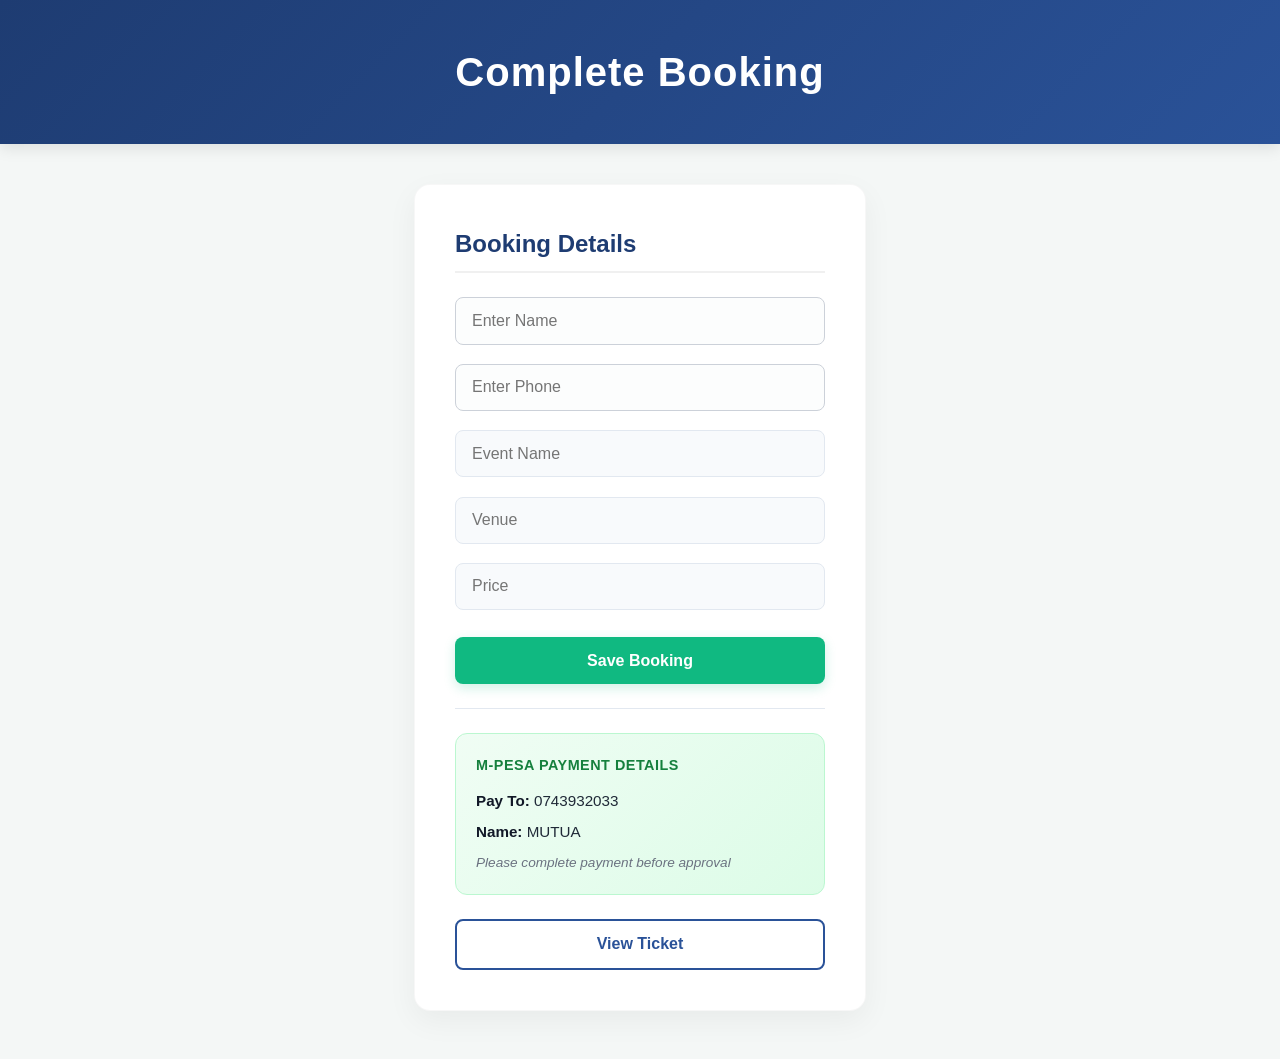
==== booking.html @ 6dd7b0b8 "Add files via upload" ====
<!DOCTYPE html>
<html lang="en">

<head>
  <meta charset="UTF-8">
  <meta name="viewport" content="width=device-width, initial-scale=1.0">
  <title>QuickPass - Booking</title>

  <link rel="stylesheet" href="style.css">
</head>

<body>

<header class="main-header">
  <h1>Complete Booking</h1>
</header>

<div class="container">

  <div class="booking-card">

    <h2>Booking Details</h2>

    <!-- USER INPUT -->
    <input type="text" id="userName" placeholder="Enter Name">
    <input type="text" id="userPhone" placeholder="Enter Phone">

    <input type="text" id="eventName" placeholder="Event Name">
    <input type="text" id="eventVenue" placeholder="Venue">
    <input type="text" id="eventPrice" placeholder="Price">

    <button id="submitBtn">Save Booking</button>

    <hr>

    <!-- PAYMENT SECTION -->
    <div class="payment-box">
      <h3>M-PESA PAYMENT DETAILS</h3>

      <p><b>Pay To:</b> 0743932033</p>
      <p><b>Name:</b> MUTUA</p>
      <p>Please complete payment before approval</p>
    </div>

    <!-- VIEW TICKET -->
    <button onclick="window.location.href='ticket.html'">View Ticket</button>

  </div>

</div>

<script src="script.js"></script>

</body>
</html>
---- style.css ----
* {
  margin: 0;
  padding: 0;
  box-sizing: border-box;
  font-family: "Segoe UI", Arial, sans-serif;
}

body {
  background: #0f172a;
  color: #c71717;
}

/* HEADER */
.main-header {
  text-align: center;
  padding: 30px 20px;
  background: linear-gradient(135deg, #2563eb, #7c3aed);
}

.main-header h1 {
  font-size: 40px;
  letter-spacing: 1px;
}

.main-header p {
  opacity: 0.9;
  margin-top: 5px;
}

/* CONTAINER */
.container {
  width: 90%;
  max-width: 1200px;
  margin: auto;
  padding: 30px 0;
}

/* EVENTS GRID */
.events {
  display: grid;
  grid-template-columns: repeat(auto-fit, minmax(250px, 1fr));
  gap: 20px;
}

/* EVENT CARD */
.event-card {
  background: #1e293b;
  border-radius: 15px;
  overflow: hidden;
  box-shadow: 0 10px 25px rgba(0,0,0,0.3);
  transition: 0.3s ease;
}

.event-card:hover {
  transform: translateY(-5px);
}

.event-card img {
  width: 100%;
  height: 160px;
  object-fit: cover;
}

/* TEXT */
.event-card h2 {
  margin: 10px;
  font-size: 20px;
}

.event-card p {
  margin: 5px 10px;
  font-size: 14px;
  color: #f8fbff;
}

.event-card h3 {
  margin: 10px;
  color: #22c55e;
}

/* BUTTON */
.book-btn {
  width: 90%;
  margin: 10px;
  padding: 10px;
  border: none;
  border-radius: 8px;
  background: #2563eb;
  color: white;
  cursor: pointer;
  font-size: 15px;
  transition: 0.3s;
}

.book-btn:hover {
  background: #1d4ed8;
}
/* ==========================================================================
   1. RESET & BASE STYLES
   ========================================================================== */
* {
  margin: 0;
  padding: 0;
  box-sizing: border-box;
  font-family: 'Segoe UI', Tahoma, Geneva, Verdana, sans-serif;
}

body {
  background-color: #f4f7f6;
  color: #333333;
  line-height: 1.6;
}

/* ==========================================================================
   2. HEADER
   ========================================================================== */
.main-header {
  background: linear-gradient(135deg, #1e3c72 0%, #2a5298 100%);
  color: #ffffff;
  text-align: center;
  padding: 2.5rem 1rem;
  box-shadow: 0 4px 15px rgba(0, 0, 0, 0.1);
  margin-bottom: 2.5rem;
}

.main-header h1 {
  font-size: 2.5rem;
  font-weight: 700;
  letter-spacing: 1px;
}

/* ==========================================================================
   3. CONTAINER & CARD STRUCTURE
   ========================================================================== */
.container {
  max-width: 500px;
  margin: 0 auto;
  padding: 0 1.5rem 3rem 1.5rem;
}

.booking-card {
  background: #ffffff;
  border-radius: 16px;
  padding: 2.5rem;
  box-shadow: 0 10px 30px rgba(0, 0, 0, 0.05);
  border: 1px solid rgba(0, 0, 0, 0.03);
}

.booking-card h2 {
  font-size: 1.5rem;
  color: #1e3c72;
  margin-bottom: 1.5rem;
  font-weight: 600;
  border-bottom: 2px solid #f0f0f0;
  padding-bottom: 0.5rem;
}

/* ==========================================================================
   4. FORM INPUTS
   ========================================================================== */
input[type="text"] {
  width: 100%;
  padding: 0.85rem 1rem;
  margin-bottom: 1.2rem;
  border: 1px solid #ccd1d9;
  border-radius: 8px;
  font-size: 1rem;
  color: #333;
  background-color: #fcfdfd;
  transition: all 0.3s ease;
}

input[type="text"]:focus {
  outline: none;
  border-color: #2a5298;
  background-color: #ffffff;
  box-shadow: 0 0 0 4px rgba(42, 82, 152, 0.15);
}

/* Gray out readonly/prefilled event details dynamically if needed */
input[id^="event"] {
  background-color: #f8fafc;
  color: #64748b;
  border-color: #e2e8f0;
}

/* ==========================================================================
   5. BUTTONS
   ========================================================================== */
button {
  width: 100%;
  padding: 0.9rem;
  font-size: 1rem;
  font-weight: 600;
  border: none;
  border-radius: 8px;
  cursor: pointer;
  transition: all 0.2s ease-in-out;
  display: block;
}

/* Primary Submit Button */
#submitBtn {
  background-color: #10b981; /* Premium Emerald Green */
  color: white;
  margin-top: 0.5rem;
  margin-bottom: 1.5rem;
  box-shadow: 0 4px 12px rgba(16, 185, 129, 0.2);
}

#submitBtn:hover {
  background-color: #059669;
  transform: translateY(-1px);
  box-shadow: 0 6px 15px rgba(16, 185, 129, 0.3);
}

#submitBtn:active {
  transform: translateY(1px);
}

/* View Ticket Button (Navigation) */
button[onclick*="ticket.html"] {
  background-color: #ffffff;
  color: #2a5298;
  border: 2px solid #2a5298;
  margin-top: 1.5rem;
}

button[onclick*="ticket.html"]:hover {
  background-color: #2a5298;
  color: #ffffff;
}

/* Decorative Divider */
hr {
  border: 0;
  height: 1px;
  background: #e2e8f0;
  margin: 1.5rem 0;
}

/* ==========================================================================
   6. M-PESA PAYMENT BOX
   ========================================================================== */
.payment-box {
  background: linear-gradient(135deg, #f0fdf4 0%, #dcfce7 100%);
  border: 1px solid #bbf7d0;
  border-radius: 12px;
  padding: 1.25rem;
  margin: 1.5rem 0;
}

.payment-box h3 {
  color: #15803d; /* Safaricom/M-Pesa tone */
  font-size: 0.9rem;
  font-weight: 700;
  letter-spacing: 0.5px;
  margin-bottom: 0.75rem;
}

.payment-box p {
  font-size: 0.95rem;
  color: #1f2937;
  margin-bottom: 0.4rem;
}

.payment-box p:last-child {
  margin-bottom: 0;
  font-size: 0.85rem;
  color: #6b7280;
  font-style: italic;
  margin-top: 0.5rem;
}

/* Quick pass interactive focus styling */
.payment-box p b {
  color: #111827;
}
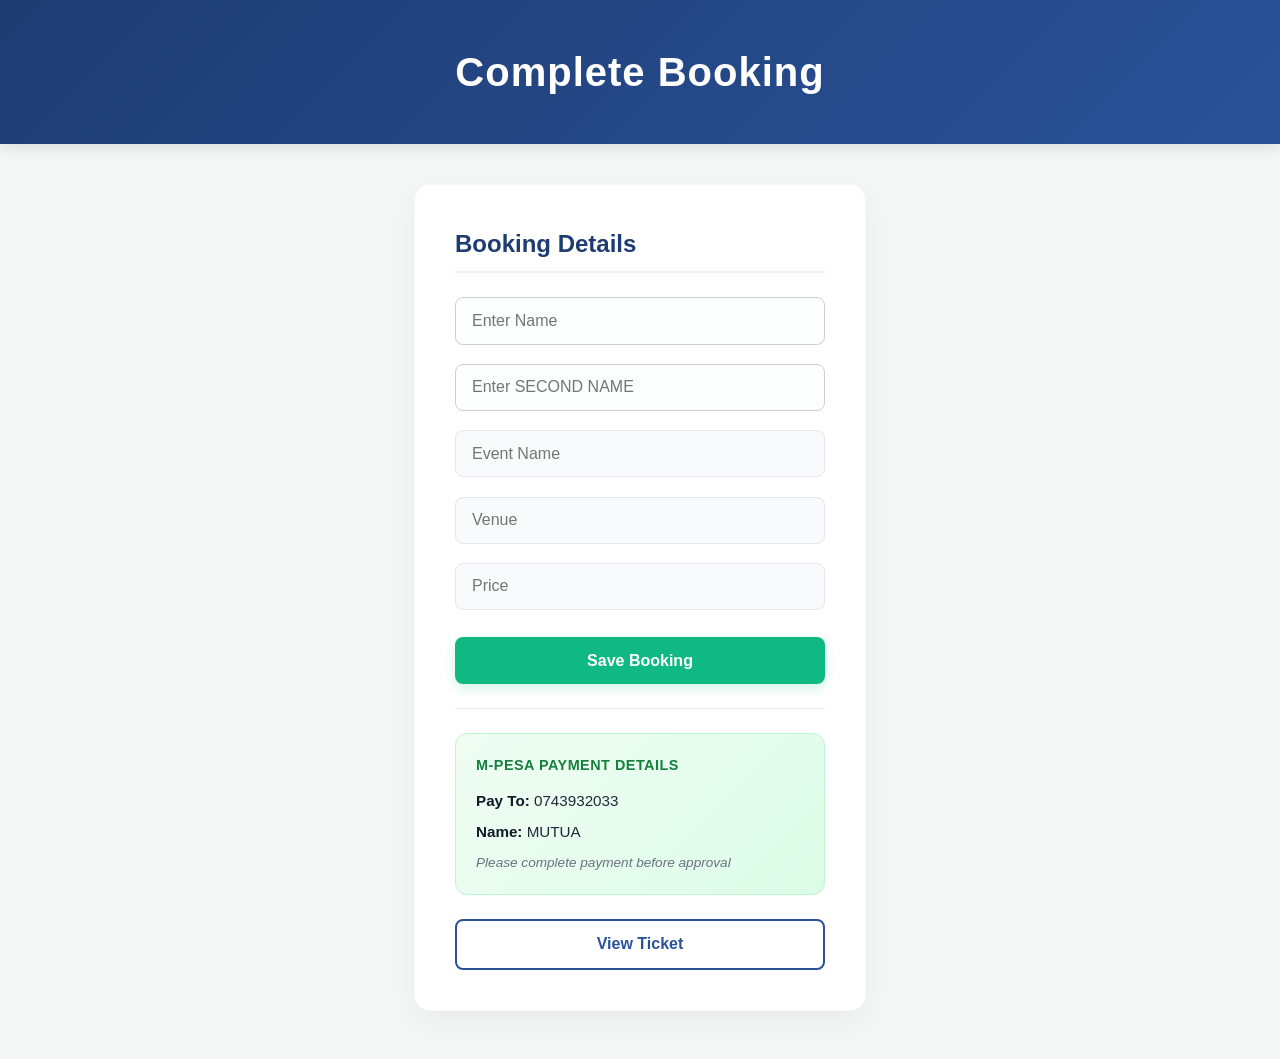
==== commit 229b29dc: "Add second name input to booking form Added a second name input field for user booking details." ====
--- a/booking.html
+++ b/booking.html
@@ -23,7 +23,7 @@
 
     <!-- USER INPUT -->
     <input type="text" id="userName" placeholder="Enter Name">
-    <input type="text" id="userPhone" placeholder="Enter Phone">
+    <input type="text" id="userSecondName" placeholder="Enter SECOND NAME ">
 
     <input type="text" id="eventName" placeholder="Event Name">
     <input type="text" id="eventVenue" placeholder="Venue">
@@ -52,4 +52,4 @@
 <script src="script.js"></script>
 
 </body>
-</html>+</html>
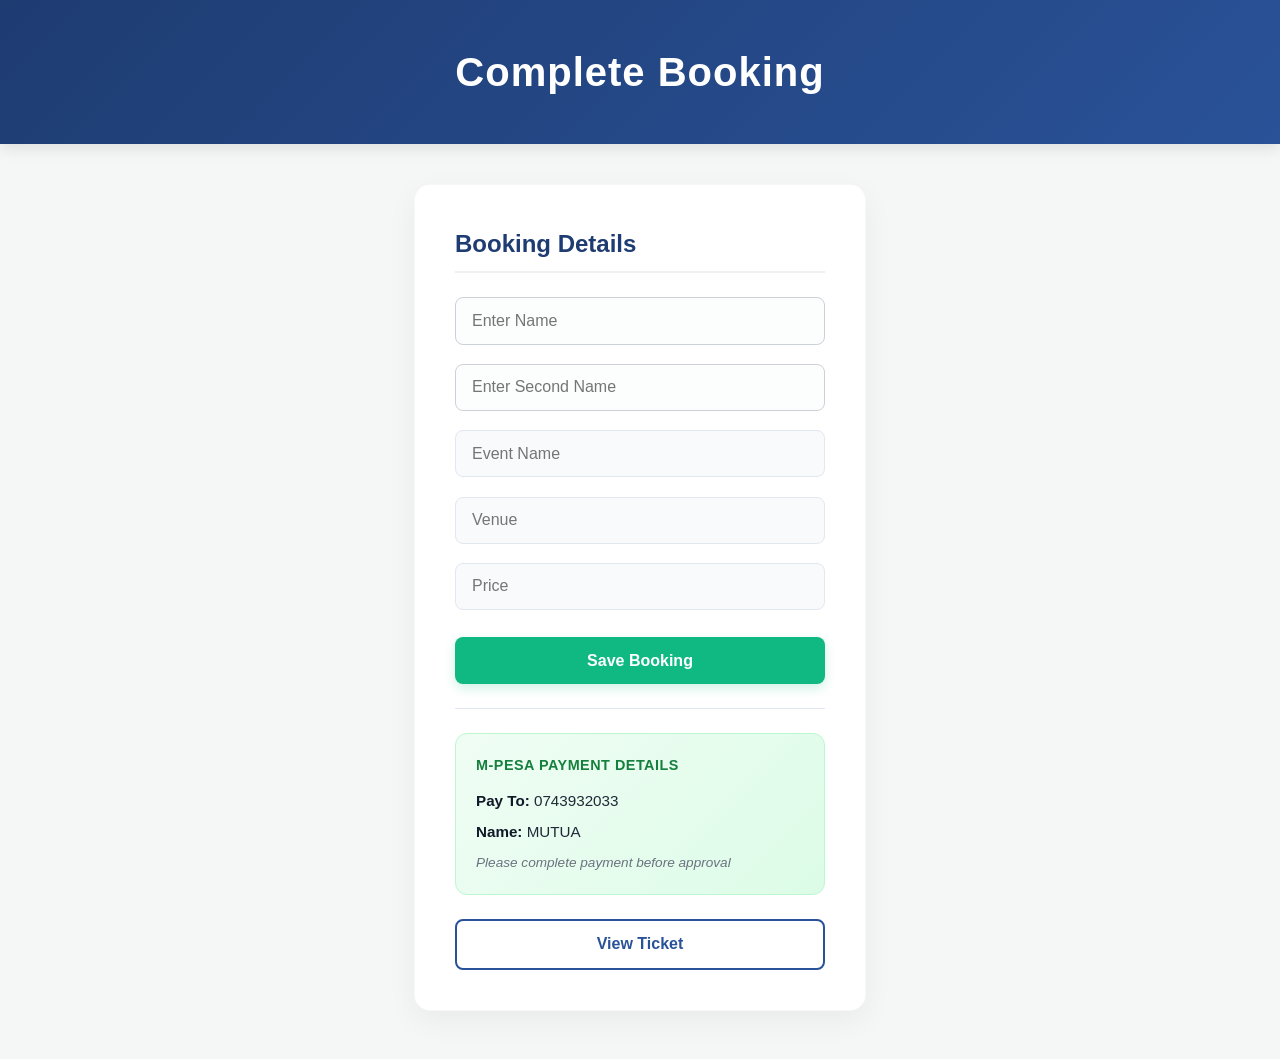
==== commit 8a3062e0: "Update booking.html" ====
--- a/booking.html
+++ b/booking.html
@@ -23,7 +23,7 @@
 
     <!-- USER INPUT -->
     <input type="text" id="userName" placeholder="Enter Name">
-    <input type="text" id="userSecondName" placeholder="Enter SECOND NAME ">
+    <input type="text" id="userSecondName" placeholder="Enter Second Name  ">
 
     <input type="text" id="eventName" placeholder="Event Name">
     <input type="text" id="eventVenue" placeholder="Venue">
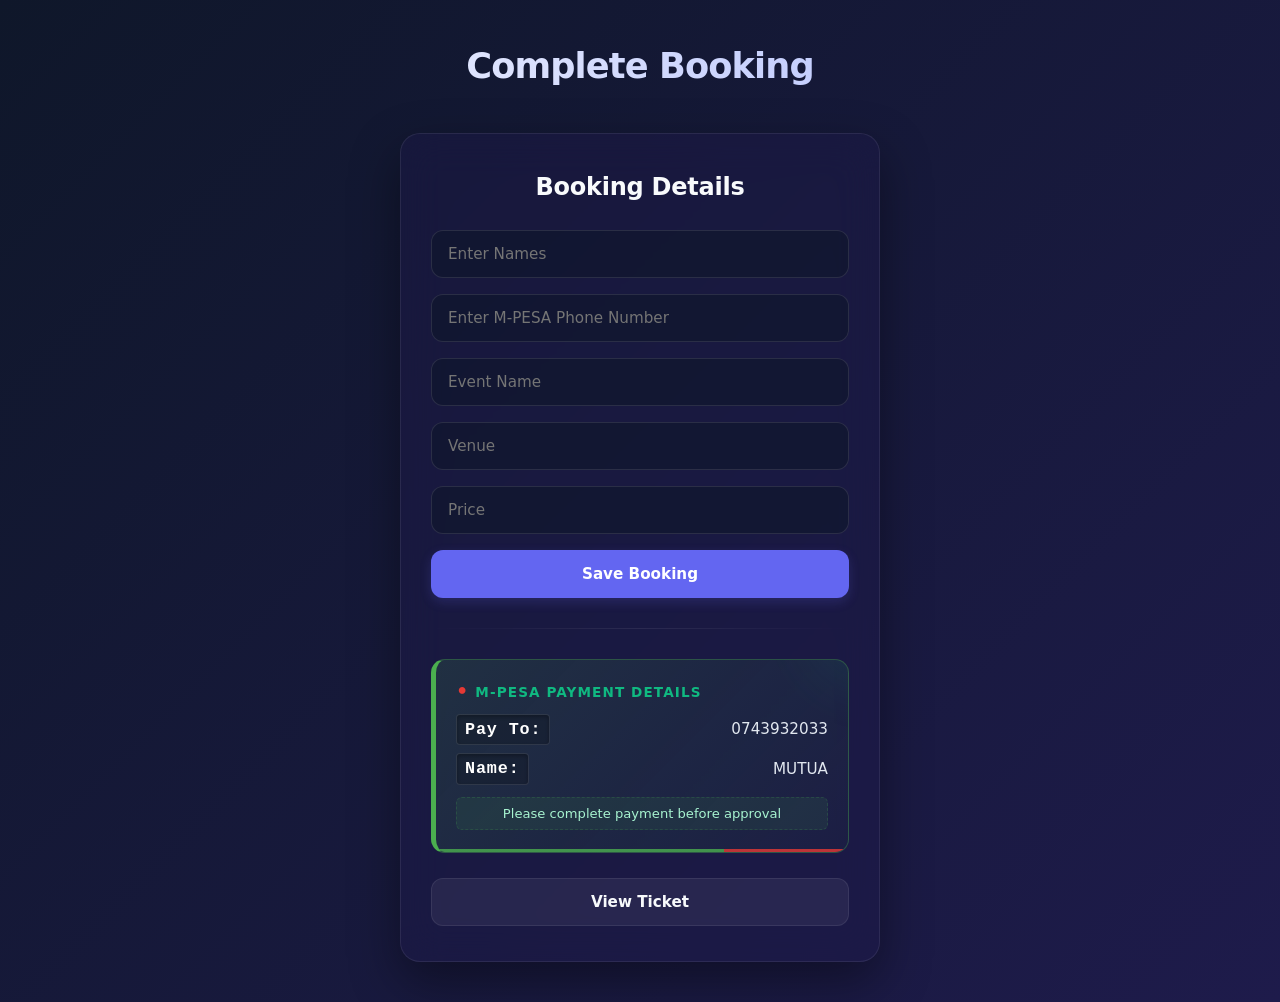
==== commit ca06313e: "Update booking.html" ====
--- a/booking.html
+++ b/booking.html
@@ -1,14 +1,11 @@
 <!DOCTYPE html>
 <html lang="en">
-
 <head>
   <meta charset="UTF-8">
   <meta name="viewport" content="width=device-width, initial-scale=1.0">
   <title>QuickPass - Booking</title>
 
-  <link rel="stylesheet" href="style.css">
 </head>
-
 <body>
 
 <header class="main-header">
@@ -16,27 +13,28 @@
 </header>
 
 <div class="container">
-
   <div class="booking-card">
-
     <h2>Booking Details</h2>
 
-    <!-- USER INPUT -->
-    <input type="text" id="userName" placeholder="Enter Name">
-    <input type="text" id="userSecondName" placeholder="Enter Second Name  ">
+    <!-- USER INPUT FIELDS -->
+    <input type="text" id="userNames" placeholder="Enter Names">
+   
+    
+    <!-- CRITICAL ADDITION: Matches your Admin Sheet Dashboard requirements -->
+    <input type="tel" id="userPhone" placeholder="Enter M-PESA Phone Number">
 
     <input type="text" id="eventName" placeholder="Event Name">
     <input type="text" id="eventVenue" placeholder="Venue">
     <input type="text" id="eventPrice" placeholder="Price">
 
-    <button id="submitBtn">Save Booking</button>
+    <!-- Added direct onclick function call to link smoothly to script.js -->
+    <button id="submitBtn" onclick="saveBookingData()">Save Booking</button>
 
     <hr>
 
     <!-- PAYMENT SECTION -->
     <div class="payment-box">
       <h3>M-PESA PAYMENT DETAILS</h3>
-
       <p><b>Pay To:</b> 0743932033</p>
       <p><b>Name:</b> MUTUA</p>
       <p>Please complete payment before approval</p>
@@ -44,12 +42,395 @@
 
     <!-- VIEW TICKET -->
     <button onclick="window.location.href='ticket.html'">View Ticket</button>
-
   </div>
-
 </div>
 
 <script src="script.js"></script>
-
 </body>
+
+
+<style>/* ==========================================
+   QuickPass — Global Reset & Variables
+   ========================================== */
+:root {
+  --bg-gradient: linear-gradient(135deg, #0f172a 0%, #1e1b4b 100%);
+  --card-bg: rgba(255, 255, 255, 0.04);
+  --card-border: rgba(255, 255, 255, 0.08);
+  
+  /* Text Contrast Color Core */
+  --text-main: #f8fafc;        /* Brilliant clear white */
+  --text-muted: #94a3b8;       /* Clean silver-gray for parameters */
+  --text-price: #38bdf8;       /* Vibrant cyan accent for pricing readability */
+  
+  --accent: #6366f1;          /* Premium Indigo */
+  --accent-hover: #4f46e5;
+  --success: #10b981;          /* M-Pesa Premium Emerald Green */
+  --success-hover: #059669;
+  --radius: 20px;
+  --transition: all 0.3s cubic-bezier(0.4, 0, 0.2, 1);
+}
+
+* {
+  box-sizing: border-box;
+  margin: 0;
+  padding: 0;
+  font-family: system-ui, -apple-system, BlinkMacSystemFont, "Segoe UI", Roboto, sans-serif;
+}
+
+body {
+  background: var(--bg-gradient);
+  color: var(--text-main);
+  min-height: 100vh;
+  padding: 40px 16px;
+  line-height: 1.5;
+}
+
+.container {
+  width: 100%;
+  max-width: 1200px;
+  margin: 0 auto;
+}
+
+/* ==========================================
+   Header Component Branding 
+   ========================================== */
+.main-header {
+  text-align: center;
+  margin-bottom: 40px;
+}
+
+.main-header h1 {
+  font-size: 2.2rem;
+  font-weight: 800;
+  letter-spacing: -0.025em;
+  color: #ffffff; 
+  background: linear-gradient(to right, #ffffff, #a5b4fc);
+  display: block;
+  width: 100%;
+  background-clip: text;
+  -webkit-background-clip: text;
+  -webkit-text-fill-color: transparent;
+}
+
+.main-header p {
+  color: var(--text-muted);
+  font-size: 0.9rem;
+  margin-top: 8px;
+  font-weight: 500;
+  letter-spacing: 0.05em;
+  text-transform: uppercase;
+}
+
+/* ==========================================
+   Events Responsive Layout Grid (Home Page)
+   ========================================== */
+.events {
+  display: grid;
+  grid-template-columns: repeat(auto-fill, minmax(280px, 1fr));
+  gap: 25px;
+  padding: 10px 0;
+}
+
+.event-card {
+  background: var(--card-bg);
+  border: 1px solid var(--card-border);
+  border-radius: var(--radius);
+  overflow: hidden;
+  backdrop-filter: blur(12px);
+  -webkit-backdrop-filter: blur(12px);
+  display: flex;
+  flex-direction: column;
+  transition: var(--transition);
+  box-shadow: 0 4px 20px rgba(0, 0, 0, 0.2);
+}
+
+.event-card:hover {
+  transform: translateY(-5px);
+  border-color: rgba(99, 102, 241, 0.4);
+  box-shadow: 0 12px 30px rgba(99, 102, 241, 0.15);
+}
+
+.event-card img {
+  width: 100%;
+  height: 200px;
+  object-fit: cover;
+  border-bottom: 1px solid var(--card-border);
+}
+
+.event-card h2, .event-card p, .event-card h3 { padding: 0 20px; }
+.event-card h2 { font-size: 1.3rem; font-weight: 700; color: var(--text-main); margin-top: 18px; margin-bottom: 8px; }
+.event-card p { color: var(--text-muted); font-size: 0.88rem; margin-bottom: 6px; }
+.event-card h3 { color: var(--text-price); font-size: 1.35rem; font-weight: 800; margin-top: 12px; margin-bottom: 20px; }
+.event-card a { text-decoration: none; margin-top: auto; padding: 0 20px 20px 20px; }
+
+/* ==========================================
+   PRO BOOKING MODULE COMPONENTS
+   ========================================== */
+.booking-card {
+  background: rgba(30, 27, 75, 0.4);
+  border: 1px solid var(--card-border);
+  border-radius: var(--radius);
+  padding: 35px 30px;
+  max-width: 480px;
+  margin: 0 auto;
+  backdrop-filter: blur(20px);
+  -webkit-backdrop-filter: blur(20px);
+  box-shadow: 0 20px 50px rgba(0, 0, 0, 0.4);
+}
+
+.booking-card h2 {
+  font-size: 1.5rem;
+  font-weight: 700;
+  color: var(--text-main);
+  margin-bottom: 25px;
+  text-align: center;
+  letter-spacing: -0.01em;
+}
+
+/* Premium Ultra-Clean Forms */
+.booking-card input {
+  width: 100%;
+  padding: 14px 16px;
+  margin-bottom: 16px;
+  background: rgba(15, 23, 42, 0.6);
+  border: 1px solid rgba(255, 255, 255, 0.1);
+  border-radius: 12px;
+  color: #ffffff;
+  font-size: 0.95rem;
+  font-weight: 500;
+  outline: none;
+  transition: var(--transition);
+}
+
+/* Dynamic glow response on user active input focus */
+.booking-card input:focus {
+  border-color: var(--accent);
+  background: rgba(15, 23, 42, 0.8);
+  box-shadow: 0 0 0 4px rgba(99, 102, 241, 0.2);
+}
+
+/* Read-Only State for Auto-Filled Event Meta Fields */
+.booking-card input[readonly] {
+  background: rgba(255, 255, 255, 0.02);
+  border-color: rgba(255, 255, 255, 0.05);
+  color: var(--text-muted);
+  cursor: not-allowed;
+}
+
+/* Interactive Execution Trigger UI Buttons */
+.book-btn, #submitBtn {
+  width: 100%;
+  background: var(--accent);
+  color: #ffffff;
+  border: none;
+  padding: 15px;
+  font-size: 0.95rem;
+  font-weight: 600;
+  border-radius: 12px;
+  cursor: pointer;
+  transition: var(--transition);
+  display: block;
+  box-shadow: 0 4px 12px rgba(99, 102, 241, 0.2);
+}
+
+#submitBtn:hover {
+  background: var(--accent-hover);
+  transform: translateY(-2px);
+  box-shadow: 0 6px 20px rgba(79, 70, 229, 0.4);
+}
+
+#submitBtn:active {
+  transform: translateY(0);
+}
+
+/* Clean structural divider line styling rules */
+hr {
+  border: 0;
+  height: 1px;
+  background: linear-gradient(to right, transparent, var(--card-border), transparent);
+  margin: 30px 0;
+}
+
+/* ==========================================
+   PREMIUM M-PESA PAYMENT PLATFORM CARD
+   ========================================== */
+/* ==========================================
+   PREMIUM SAFARICOM M-PESA PAYMENT CARD
+   ========================================== */
+.payment-box {
+  /* Safaricom Premium Brand Green Linear Gradient base */
+  background: linear-gradient(135deg, rgba(74, 175, 79, 0.16) 0%, rgba(46, 125, 50, 0.05) 100%);
+  border: 1px solid rgba(74, 175, 79, 0.35);
+  border-radius: 14px;
+  padding: 22px 20px;
+  margin-bottom: 25px;
+  position: relative;
+  overflow: hidden;
+  
+  /* Left accent border split: 70% Safaricom Green, 30% M-Pesa Red */
+  border-left: 5px solid #4baf4f; 
+}
+
+/* Creates a beautiful Safaricom branding highlight reflection in the corner */
+.payment-box::before {
+  content: '';
+  position: absolute;
+  top: -40%;
+  right: -15%;
+  width: 140px;
+  height: 140px;
+  background: #4baf4f;
+  opacity: 0.15;
+  filter: blur(35px);
+  border-radius: 50%;
+  pointer-events: none;
+}
+
+/* Red accent footer indicator line simulating corporate M-Pesa color breaks */
+.payment-box::after {
+  content: '';
+  position: absolute;
+  bottom: 0;
+  left: 0;
+  width: 100%;
+  height: 3px;
+  background: linear-gradient(to right, #4baf4f 70%, #e53935 30%);
+  opacity: 0.8;
+}
+
+.payment-box h3 {
+  color: #4baf4f; /* Safaricom Core Green */
+  font-size: 0.85rem;
+  font-weight: 800;
+  margin-bottom: 16px;
+  letter-spacing: 0.06em;
+  text-transform: uppercase;
+  display: flex;
+  align-items: center;
+  gap: 6px;
+}
+
+/* Adds a tiny red dot asset next to header text matching standard corporate lookbook guidelines */
+.payment-box h3::before {
+  content: '•';
+  color: #e53935; /* M-Pesa Accent Red */
+  font-size: 1.2rem;
+  line-height: 0;
+}
+
+.payment-box p {
+  font-size: 0.95rem;
+  color: #f1f5f9;
+  margin-bottom: 10px;
+  display: flex;
+  justify-content: space-between;
+  align-items: center;
+}
+
+/* The structural warning text message wrapper at the bottom */
+.payment-box p:last-child {
+  margin-bottom: 0;
+  margin-top: 14px;
+  font-size: 0.82rem;
+  color: #a7f3d0; 
+  font-weight: 500;
+  justify-content: center;
+  text-align: center;
+  background: rgba(75, 175, 79, 0.1);
+  padding: 6px;
+  border-radius: 6px;
+  border: 1px dashed rgba(74, 175, 79, 0.2);
+}
+
+/* Ultra-sharp corporate monospace badges for copy targets */
+.payment-box b {
+  color: #ffffff;
+  font-family: 'Courier New', Courier, monospace;
+  font-size: 1.1rem;
+  font-weight: 700;
+  background: #1e293b; /* Strong dark contrast container for legibility */
+  padding: 3px 10px;
+  border-radius: 6px;
+  border: 1px solid rgba(255, 255, 255, 0.1);
+  letter-spacing: 0.05em;
+  box-shadow: inset 0 2px 4px rgba(0,0,0,0.3);
+}
+
+/* Adds a soft glowing badge block in the design container background */
+.payment-box::before {
+  content: '';
+  position: absolute;
+  top: -50%;
+  right: -20%;
+  width: 120px;
+  height: 120px;
+  background: var(--success);
+  opacity: 0.1;
+  filter: blur(30px);
+  border-radius: 50%;
+}
+
+.payment-box h3 {
+  color: #10b981;
+  font-size: 0.85rem;
+  font-weight: 700;
+  margin-bottom: 12px;
+  letter-spacing: 0.08em;
+  text-transform: uppercase;
+}
+
+.payment-box p {
+  font-size: 0.95rem;
+  color: #e2e8f0;
+  margin-bottom: 8px;
+  display: flex;
+  justify-content: space-between;
+}
+
+.payment-box p:last-child {
+  margin-bottom: 0;
+  margin-top: 12px;
+  font-size: 0.82rem;
+  color: #a7f3d0;
+  font-weight: 500;
+}
+
+.payment-box b {
+  color: #ffffff;
+  font-family: monospace;
+  font-size: 1.05rem;
+  background: rgba(0, 0, 0, 0.2);
+  padding: 2px 8px;
+  border-radius: 4px;
+}
+
+/* Secondary Actions (View Ticket Secondary Anchor Buttons) */
+.booking-card button:not(#submitBtn) {
+  width: 100%;
+  background: rgba(255, 255, 255, 0.06);
+  color: var(--text-main);
+  border: 1px solid var(--card-border);
+  padding: 14px;
+  font-size: 0.95rem;
+  font-weight: 600;
+  border-radius: 12px;
+  cursor: pointer;
+  transition: var(--transition);
+}
+
+.booking-card button:not(#submitBtn):hover {
+  background: rgba(255, 255, 255, 0.12);
+  border-color: rgba(255, 255, 255, 0.2);
+}
+
+/* ==========================================
+   Media Query Structural Threshold Breakpoints
+   ========================================== */
+@media (max-width: 480px) {
+  body { padding: 25px 12px; }
+  .main-header { margin-bottom: 30px; }
+  .main-header h1 { font-size: 1.85rem; }
+  .events { grid-template-columns: 1fr; gap: 20px; }
+  .booking-card { padding: 25px 20px; }
+}</style>
 </html>
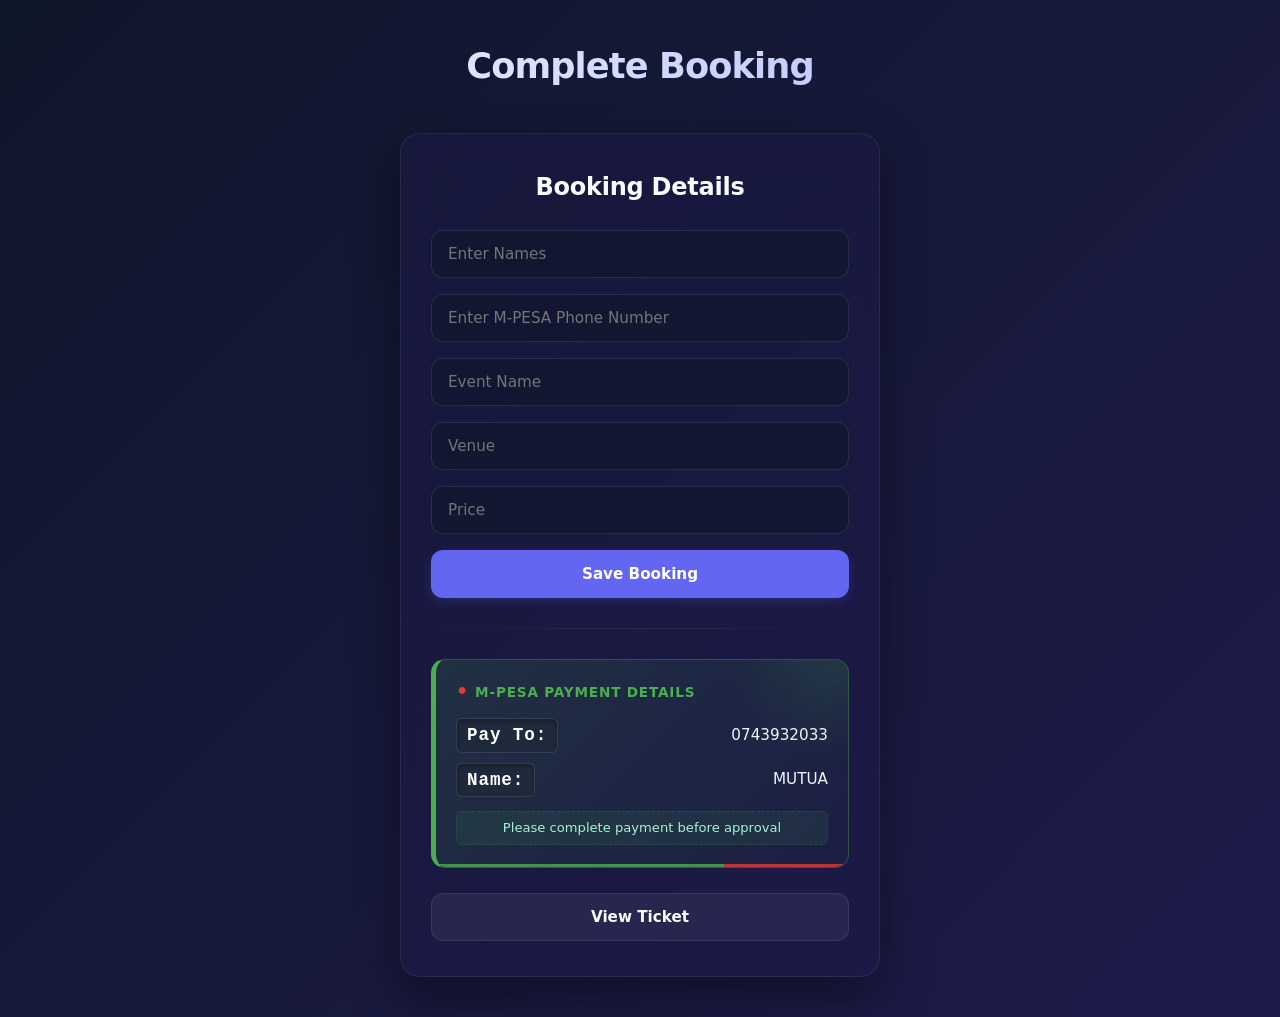
==== commit 15a86e39: "Update booking.html" ====
--- a/booking.html
+++ b/booking.html
@@ -5,6 +5,267 @@
   <meta name="viewport" content="width=device-width, initial-scale=1.0">
   <title>QuickPass - Booking</title>
 
+  <style>
+    /* ==========================================
+       QuickPass — Global Reset & Variables
+       ========================================== */
+    :root {
+      --bg-gradient: linear-gradient(135deg, #0f172a 0%, #1e1b4b 100%);
+      --card-bg: rgba(255, 255, 255, 0.04);
+      --card-border: rgba(255, 255, 255, 0.08);
+      
+      /* Text Contrast Color Core */
+      --text-main: #f8fafc;        /* Brilliant clear white */
+      --text-muted: #94a3b8;       /* Clean silver-gray for parameters */
+      --text-price: #38bdf8;       /* Vibrant cyan accent for pricing readability */
+      
+      --accent: #6366f1;          /* Premium Indigo */
+      --accent-hover: #4f46e5;
+      --success: #10b981;          /* M-Pesa Premium Emerald Green */
+      --success-hover: #059669;
+      --radius: 20px;
+      --transition: all 0.3s cubic-bezier(0.4, 0, 0.2, 1);
+    }
+
+    * {
+      box-sizing: border-box;
+      margin: 0;
+      padding: 0;
+      font-family: system-ui, -apple-system, BlinkMacSystemFont, "Segoe UI", Roboto, sans-serif;
+    }
+
+    body {
+      background: var(--bg-gradient);
+      color: var(--text-main);
+      min-height: 100vh;
+      padding: 40px 16px;
+      line-height: 1.5;
+    }
+
+    .container {
+      width: 100%;
+      max-width: 1200px;
+      margin: 0 auto;
+    }
+
+    /* ==========================================
+       Header Component Branding 
+       ========================================== */
+    .main-header {
+      text-align: center;
+      margin-bottom: 40px;
+    }
+
+    .main-header h1 {
+      font-size: 2.2rem;
+      font-weight: 800;
+      letter-spacing: -0.025em;
+      color: #ffffff; 
+      background: linear-gradient(to right, #ffffff, #a5b4fc);
+      display: block;
+      width: 100%;
+      background-clip: text;
+      -webkit-background-clip: text;
+      -webkit-text-fill-color: transparent;
+    }
+
+    /* ==========================================
+       PRO BOOKING MODULE COMPONENTS
+       ========================================== */
+    .booking-card {
+      background: rgba(30, 27, 75, 0.4);
+      border: 1px solid var(--card-border);
+      border-radius: var(--radius);
+      padding: 35px 30px;
+      max-width: 480px;
+      margin: 0 auto;
+      backdrop-filter: blur(20px);
+      -webkit-backdrop-filter: blur(20px);
+      box-shadow: 0 20px 50px rgba(0, 0, 0, 0.4);
+    }
+
+    .booking-card h2 {
+      font-size: 1.5rem;
+      font-weight: 700;
+      color: var(--text-main);
+      margin-bottom: 25px;
+      text-align: center;
+      letter-spacing: -0.01em;
+    }
+
+    .booking-card input {
+      width: 100%;
+      padding: 14px 16px;
+      margin-bottom: 16px;
+      background: rgba(15, 23, 42, 0.6);
+      border: 1px solid rgba(255, 255, 255, 0.1);
+      border-radius: 12px;
+      color: #ffffff;
+      font-size: 0.95rem;
+      font-weight: 500;
+      outline: none;
+      transition: var(--transition);
+    }
+
+    .booking-card input:focus {
+      border-color: var(--accent);
+      background: rgba(15, 23, 42, 0.8);
+      box-shadow: 0 0 0 4px rgba(99, 102, 241, 0.2);
+    }
+
+    #submitBtn {
+      width: 100%;
+      background: var(--accent);
+      color: #ffffff;
+      border: none;
+      padding: 15px;
+      font-size: 0.95rem;
+      font-weight: 600;
+      border-radius: 12px;
+      cursor: pointer;
+      transition: var(--transition);
+      display: block;
+      box-shadow: 0 4px 12px rgba(99, 102, 241, 0.2);
+    }
+
+    #submitBtn:hover {
+      background: var(--accent-hover);
+      transform: translateY(-2px);
+      box-shadow: 0 6px 20px rgba(79, 70, 229, 0.4);
+    }
+
+    #submitBtn:disabled {
+      background: var(--text-muted);
+      cursor: not-allowed;
+      transform: none;
+      box-shadow: none;
+    }
+
+    hr {
+      border: 0;
+      height: 1px;
+      background: linear-gradient(to right, transparent, var(--card-border), transparent);
+      margin: 30px 0;
+    }
+
+    /* ==========================================
+       PREMIUM SAFARICOM M-PESA PAYMENT CARD
+       ========================================== */
+    .payment-box {
+      background: linear-gradient(135deg, rgba(74, 175, 79, 0.16) 0%, rgba(46, 125, 50, 0.05) 100%);
+      border: 1px solid rgba(74, 175, 79, 0.35);
+      border-radius: 14px;
+      padding: 22px 20px;
+      margin-bottom: 25px;
+      position: relative;
+      overflow: hidden;
+      border-left: 5px solid #4baf4f; 
+    }
+
+    .payment-box::before {
+      content: '';
+      position: absolute;
+      top: -40%;
+      right: -15%;
+      width: 140px;
+      height: 140px;
+      background: #4baf4f;
+      opacity: 0.15;
+      filter: blur(35px);
+      border-radius: 50%;
+      pointer-events: none;
+    }
+
+    .payment-box::after {
+      content: '';
+      position: absolute;
+      bottom: 0;
+      left: 0;
+      width: 100%;
+      height: 3px;
+      background: linear-gradient(to right, #4baf4f 70%, #e53935 30%);
+      opacity: 0.8;
+    }
+
+    .payment-box h3 {
+      color: #4baf4f; 
+      font-size: 0.85rem;
+      font-weight: 800;
+      margin-bottom: 16px;
+      letter-spacing: 0.06em;
+      text-transform: uppercase;
+      display: flex;
+      align-items: center;
+      gap: 6px;
+    }
+
+    .payment-box h3::before {
+      content: '•';
+      color: #e53935; 
+      font-size: 1.2rem;
+      line-height: 0;
+    }
+
+    .payment-box p {
+      font-size: 0.95rem;
+      color: #f1f5f9;
+      margin-bottom: 10px;
+      display: flex;
+      justify-content: space-between;
+      align-items: center;
+    }
+
+    .payment-box p:last-child {
+      margin-bottom: 0;
+      margin-top: 14px;
+      font-size: 0.82rem;
+      color: #a7f3d0; 
+      font-weight: 500;
+      justify-content: center;
+      text-align: center;
+      background: rgba(75, 175, 79, 0.1);
+      padding: 6px;
+      border-radius: 6px;
+      border: 1px dashed rgba(74, 175, 79, 0.2);
+    }
+
+    .payment-box b {
+      color: #ffffff;
+      font-family: 'Courier New', Courier, monospace;
+      font-size: 1.1rem;
+      font-weight: 700;
+      background: #1e293b; 
+      padding: 3px 10px;
+      border-radius: 6px;
+      border: 1px solid rgba(255, 255, 255, 0.1);
+      letter-spacing: 0.05em;
+      box-shadow: inset 0 2px 4px rgba(0,0,0,0.3);
+    }
+
+    .booking-card button:not(#submitBtn) {
+      width: 100%;
+      background: rgba(255, 255, 255, 0.06);
+      color: var(--text-main);
+      border: 1px solid var(--card-border);
+      padding: 14px;
+      font-size: 0.95rem;
+      font-weight: 600;
+      border-radius: 12px;
+      cursor: pointer;
+      transition: var(--transition);
+    }
+
+    .booking-card button:not(#submitBtn):hover {
+      background: rgba(255, 255, 255, 0.12);
+      border-color: rgba(255, 255, 255, 0.2);
+    }
+
+    @media (max-width: 480px) {
+      body { padding: 25px 12px; }
+      .main-header h1 { font-size: 1.85rem; }
+      .booking-card { padding: 25px 20px; }
+    }
+  </style>
 </head>
 <body>
 
@@ -16,19 +277,15 @@
   <div class="booking-card">
     <h2>Booking Details</h2>
 
-    <!-- USER INPUT FIELDS -->
-    <input type="text" id="userNames" placeholder="Enter Names">
-   
-    
-    <!-- CRITICAL ADDITION: Matches your Admin Sheet Dashboard requirements -->
+    <!-- USER INPUT FIELDS (FIXED: ID matches userName in JS) -->
+    <input type="text" id="userName" placeholder="Enter Names">
     <input type="tel" id="userPhone" placeholder="Enter M-PESA Phone Number">
-
     <input type="text" id="eventName" placeholder="Event Name">
     <input type="text" id="eventVenue" placeholder="Venue">
     <input type="text" id="eventPrice" placeholder="Price">
 
-    <!-- Added direct onclick function call to link smoothly to script.js -->
-    <button id="submitBtn" onclick="saveBookingData()">Save Booking</button>
+    <!-- FIXED: Removed inline onclick to let script.js event listener handle it cleanly -->
+    <button id="submitBtn">Save Booking</button>
 
     <hr>
 
@@ -47,390 +304,4 @@
 
 <script src="script.js"></script>
 </body>
-
-
-<style>/* ==========================================
-   QuickPass — Global Reset & Variables
-   ========================================== */
-:root {
-  --bg-gradient: linear-gradient(135deg, #0f172a 0%, #1e1b4b 100%);
-  --card-bg: rgba(255, 255, 255, 0.04);
-  --card-border: rgba(255, 255, 255, 0.08);
-  
-  /* Text Contrast Color Core */
-  --text-main: #f8fafc;        /* Brilliant clear white */
-  --text-muted: #94a3b8;       /* Clean silver-gray for parameters */
-  --text-price: #38bdf8;       /* Vibrant cyan accent for pricing readability */
-  
-  --accent: #6366f1;          /* Premium Indigo */
-  --accent-hover: #4f46e5;
-  --success: #10b981;          /* M-Pesa Premium Emerald Green */
-  --success-hover: #059669;
-  --radius: 20px;
-  --transition: all 0.3s cubic-bezier(0.4, 0, 0.2, 1);
-}
-
-* {
-  box-sizing: border-box;
-  margin: 0;
-  padding: 0;
-  font-family: system-ui, -apple-system, BlinkMacSystemFont, "Segoe UI", Roboto, sans-serif;
-}
-
-body {
-  background: var(--bg-gradient);
-  color: var(--text-main);
-  min-height: 100vh;
-  padding: 40px 16px;
-  line-height: 1.5;
-}
-
-.container {
-  width: 100%;
-  max-width: 1200px;
-  margin: 0 auto;
-}
-
-/* ==========================================
-   Header Component Branding 
-   ========================================== */
-.main-header {
-  text-align: center;
-  margin-bottom: 40px;
-}
-
-.main-header h1 {
-  font-size: 2.2rem;
-  font-weight: 800;
-  letter-spacing: -0.025em;
-  color: #ffffff; 
-  background: linear-gradient(to right, #ffffff, #a5b4fc);
-  display: block;
-  width: 100%;
-  background-clip: text;
-  -webkit-background-clip: text;
-  -webkit-text-fill-color: transparent;
-}
-
-.main-header p {
-  color: var(--text-muted);
-  font-size: 0.9rem;
-  margin-top: 8px;
-  font-weight: 500;
-  letter-spacing: 0.05em;
-  text-transform: uppercase;
-}
-
-/* ==========================================
-   Events Responsive Layout Grid (Home Page)
-   ========================================== */
-.events {
-  display: grid;
-  grid-template-columns: repeat(auto-fill, minmax(280px, 1fr));
-  gap: 25px;
-  padding: 10px 0;
-}
-
-.event-card {
-  background: var(--card-bg);
-  border: 1px solid var(--card-border);
-  border-radius: var(--radius);
-  overflow: hidden;
-  backdrop-filter: blur(12px);
-  -webkit-backdrop-filter: blur(12px);
-  display: flex;
-  flex-direction: column;
-  transition: var(--transition);
-  box-shadow: 0 4px 20px rgba(0, 0, 0, 0.2);
-}
-
-.event-card:hover {
-  transform: translateY(-5px);
-  border-color: rgba(99, 102, 241, 0.4);
-  box-shadow: 0 12px 30px rgba(99, 102, 241, 0.15);
-}
-
-.event-card img {
-  width: 100%;
-  height: 200px;
-  object-fit: cover;
-  border-bottom: 1px solid var(--card-border);
-}
-
-.event-card h2, .event-card p, .event-card h3 { padding: 0 20px; }
-.event-card h2 { font-size: 1.3rem; font-weight: 700; color: var(--text-main); margin-top: 18px; margin-bottom: 8px; }
-.event-card p { color: var(--text-muted); font-size: 0.88rem; margin-bottom: 6px; }
-.event-card h3 { color: var(--text-price); font-size: 1.35rem; font-weight: 800; margin-top: 12px; margin-bottom: 20px; }
-.event-card a { text-decoration: none; margin-top: auto; padding: 0 20px 20px 20px; }
-
-/* ==========================================
-   PRO BOOKING MODULE COMPONENTS
-   ========================================== */
-.booking-card {
-  background: rgba(30, 27, 75, 0.4);
-  border: 1px solid var(--card-border);
-  border-radius: var(--radius);
-  padding: 35px 30px;
-  max-width: 480px;
-  margin: 0 auto;
-  backdrop-filter: blur(20px);
-  -webkit-backdrop-filter: blur(20px);
-  box-shadow: 0 20px 50px rgba(0, 0, 0, 0.4);
-}
-
-.booking-card h2 {
-  font-size: 1.5rem;
-  font-weight: 700;
-  color: var(--text-main);
-  margin-bottom: 25px;
-  text-align: center;
-  letter-spacing: -0.01em;
-}
-
-/* Premium Ultra-Clean Forms */
-.booking-card input {
-  width: 100%;
-  padding: 14px 16px;
-  margin-bottom: 16px;
-  background: rgba(15, 23, 42, 0.6);
-  border: 1px solid rgba(255, 255, 255, 0.1);
-  border-radius: 12px;
-  color: #ffffff;
-  font-size: 0.95rem;
-  font-weight: 500;
-  outline: none;
-  transition: var(--transition);
-}
-
-/* Dynamic glow response on user active input focus */
-.booking-card input:focus {
-  border-color: var(--accent);
-  background: rgba(15, 23, 42, 0.8);
-  box-shadow: 0 0 0 4px rgba(99, 102, 241, 0.2);
-}
-
-/* Read-Only State for Auto-Filled Event Meta Fields */
-.booking-card input[readonly] {
-  background: rgba(255, 255, 255, 0.02);
-  border-color: rgba(255, 255, 255, 0.05);
-  color: var(--text-muted);
-  cursor: not-allowed;
-}
-
-/* Interactive Execution Trigger UI Buttons */
-.book-btn, #submitBtn {
-  width: 100%;
-  background: var(--accent);
-  color: #ffffff;
-  border: none;
-  padding: 15px;
-  font-size: 0.95rem;
-  font-weight: 600;
-  border-radius: 12px;
-  cursor: pointer;
-  transition: var(--transition);
-  display: block;
-  box-shadow: 0 4px 12px rgba(99, 102, 241, 0.2);
-}
-
-#submitBtn:hover {
-  background: var(--accent-hover);
-  transform: translateY(-2px);
-  box-shadow: 0 6px 20px rgba(79, 70, 229, 0.4);
-}
-
-#submitBtn:active {
-  transform: translateY(0);
-}
-
-/* Clean structural divider line styling rules */
-hr {
-  border: 0;
-  height: 1px;
-  background: linear-gradient(to right, transparent, var(--card-border), transparent);
-  margin: 30px 0;
-}
-
-/* ==========================================
-   PREMIUM M-PESA PAYMENT PLATFORM CARD
-   ========================================== */
-/* ==========================================
-   PREMIUM SAFARICOM M-PESA PAYMENT CARD
-   ========================================== */
-.payment-box {
-  /* Safaricom Premium Brand Green Linear Gradient base */
-  background: linear-gradient(135deg, rgba(74, 175, 79, 0.16) 0%, rgba(46, 125, 50, 0.05) 100%);
-  border: 1px solid rgba(74, 175, 79, 0.35);
-  border-radius: 14px;
-  padding: 22px 20px;
-  margin-bottom: 25px;
-  position: relative;
-  overflow: hidden;
-  
-  /* Left accent border split: 70% Safaricom Green, 30% M-Pesa Red */
-  border-left: 5px solid #4baf4f; 
-}
-
-/* Creates a beautiful Safaricom branding highlight reflection in the corner */
-.payment-box::before {
-  content: '';
-  position: absolute;
-  top: -40%;
-  right: -15%;
-  width: 140px;
-  height: 140px;
-  background: #4baf4f;
-  opacity: 0.15;
-  filter: blur(35px);
-  border-radius: 50%;
-  pointer-events: none;
-}
-
-/* Red accent footer indicator line simulating corporate M-Pesa color breaks */
-.payment-box::after {
-  content: '';
-  position: absolute;
-  bottom: 0;
-  left: 0;
-  width: 100%;
-  height: 3px;
-  background: linear-gradient(to right, #4baf4f 70%, #e53935 30%);
-  opacity: 0.8;
-}
-
-.payment-box h3 {
-  color: #4baf4f; /* Safaricom Core Green */
-  font-size: 0.85rem;
-  font-weight: 800;
-  margin-bottom: 16px;
-  letter-spacing: 0.06em;
-  text-transform: uppercase;
-  display: flex;
-  align-items: center;
-  gap: 6px;
-}
-
-/* Adds a tiny red dot asset next to header text matching standard corporate lookbook guidelines */
-.payment-box h3::before {
-  content: '•';
-  color: #e53935; /* M-Pesa Accent Red */
-  font-size: 1.2rem;
-  line-height: 0;
-}
-
-.payment-box p {
-  font-size: 0.95rem;
-  color: #f1f5f9;
-  margin-bottom: 10px;
-  display: flex;
-  justify-content: space-between;
-  align-items: center;
-}
-
-/* The structural warning text message wrapper at the bottom */
-.payment-box p:last-child {
-  margin-bottom: 0;
-  margin-top: 14px;
-  font-size: 0.82rem;
-  color: #a7f3d0; 
-  font-weight: 500;
-  justify-content: center;
-  text-align: center;
-  background: rgba(75, 175, 79, 0.1);
-  padding: 6px;
-  border-radius: 6px;
-  border: 1px dashed rgba(74, 175, 79, 0.2);
-}
-
-/* Ultra-sharp corporate monospace badges for copy targets */
-.payment-box b {
-  color: #ffffff;
-  font-family: 'Courier New', Courier, monospace;
-  font-size: 1.1rem;
-  font-weight: 700;
-  background: #1e293b; /* Strong dark contrast container for legibility */
-  padding: 3px 10px;
-  border-radius: 6px;
-  border: 1px solid rgba(255, 255, 255, 0.1);
-  letter-spacing: 0.05em;
-  box-shadow: inset 0 2px 4px rgba(0,0,0,0.3);
-}
-
-/* Adds a soft glowing badge block in the design container background */
-.payment-box::before {
-  content: '';
-  position: absolute;
-  top: -50%;
-  right: -20%;
-  width: 120px;
-  height: 120px;
-  background: var(--success);
-  opacity: 0.1;
-  filter: blur(30px);
-  border-radius: 50%;
-}
-
-.payment-box h3 {
-  color: #10b981;
-  font-size: 0.85rem;
-  font-weight: 700;
-  margin-bottom: 12px;
-  letter-spacing: 0.08em;
-  text-transform: uppercase;
-}
-
-.payment-box p {
-  font-size: 0.95rem;
-  color: #e2e8f0;
-  margin-bottom: 8px;
-  display: flex;
-  justify-content: space-between;
-}
-
-.payment-box p:last-child {
-  margin-bottom: 0;
-  margin-top: 12px;
-  font-size: 0.82rem;
-  color: #a7f3d0;
-  font-weight: 500;
-}
-
-.payment-box b {
-  color: #ffffff;
-  font-family: monospace;
-  font-size: 1.05rem;
-  background: rgba(0, 0, 0, 0.2);
-  padding: 2px 8px;
-  border-radius: 4px;
-}
-
-/* Secondary Actions (View Ticket Secondary Anchor Buttons) */
-.booking-card button:not(#submitBtn) {
-  width: 100%;
-  background: rgba(255, 255, 255, 0.06);
-  color: var(--text-main);
-  border: 1px solid var(--card-border);
-  padding: 14px;
-  font-size: 0.95rem;
-  font-weight: 600;
-  border-radius: 12px;
-  cursor: pointer;
-  transition: var(--transition);
-}
-
-.booking-card button:not(#submitBtn):hover {
-  background: rgba(255, 255, 255, 0.12);
-  border-color: rgba(255, 255, 255, 0.2);
-}
-
-/* ==========================================
-   Media Query Structural Threshold Breakpoints
-   ========================================== */
-@media (max-width: 480px) {
-  body { padding: 25px 12px; }
-  .main-header { margin-bottom: 30px; }
-  .main-header h1 { font-size: 1.85rem; }
-  .events { grid-template-columns: 1fr; gap: 20px; }
-  .booking-card { padding: 25px 20px; }
-}</style>
 </html>
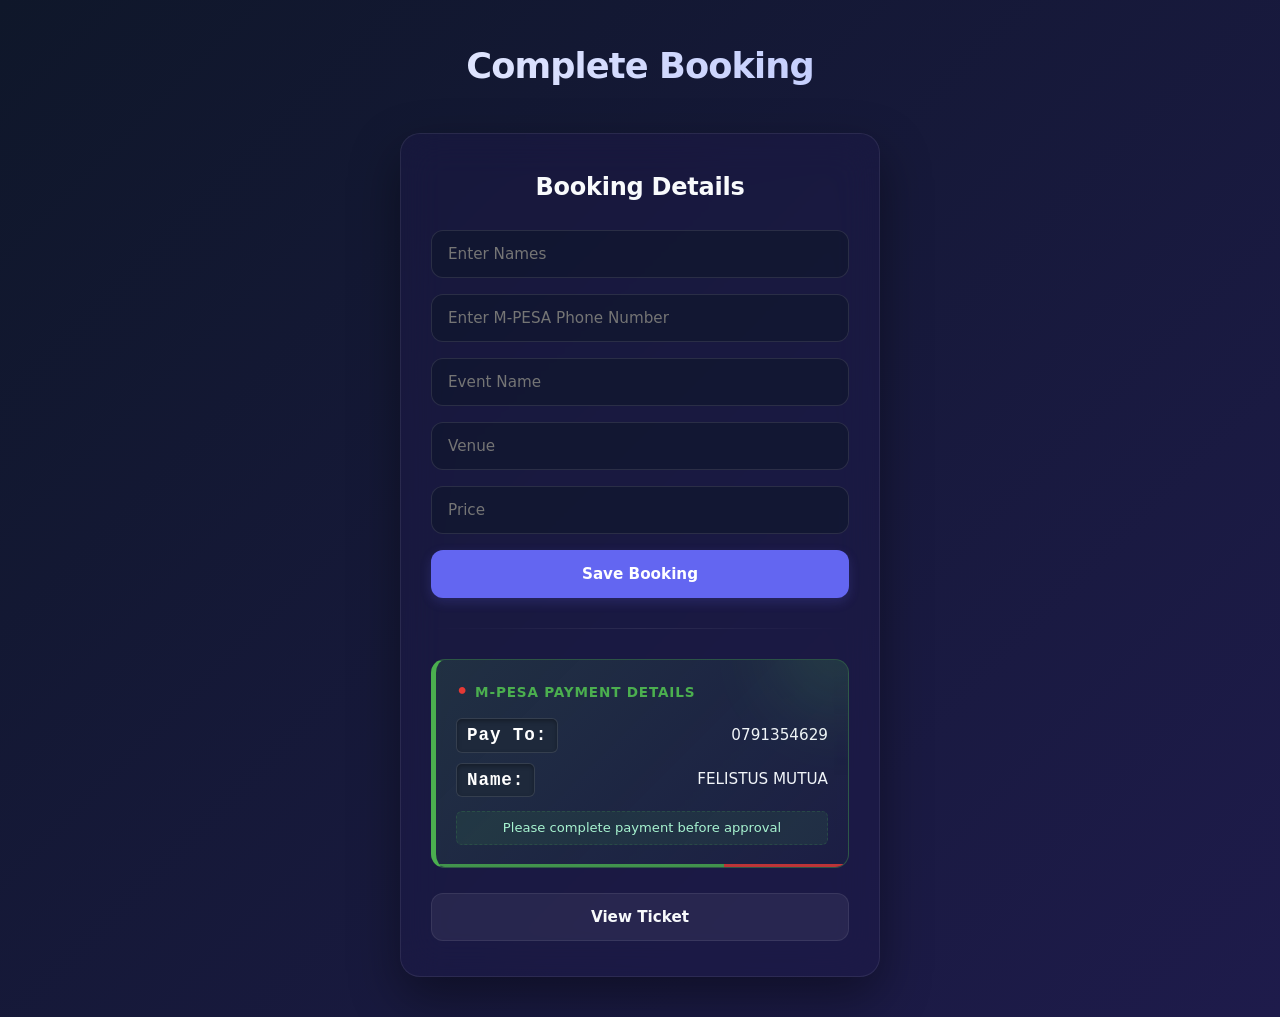
==== commit 44035939: "Update booking.html" ====
--- a/booking.html
+++ b/booking.html
@@ -289,13 +289,15 @@
 
     <hr>
 
+    
     <!-- PAYMENT SECTION -->
     <div class="payment-box">
       <h3>M-PESA PAYMENT DETAILS</h3>
-      <p><b>Pay To:</b> 0743932033</p>
-      <p><b>Name:</b> MUTUA</p>
+      <p><b>Pay To:</b> 0791354629</p>
+      <p><b>Name:</b> FELISTUS MUTUA</p>
       <p>Please complete payment before approval</p>
     </div>
+
 
     <!-- VIEW TICKET -->
     <button onclick="window.location.href='ticket.html'">View Ticket</button>
